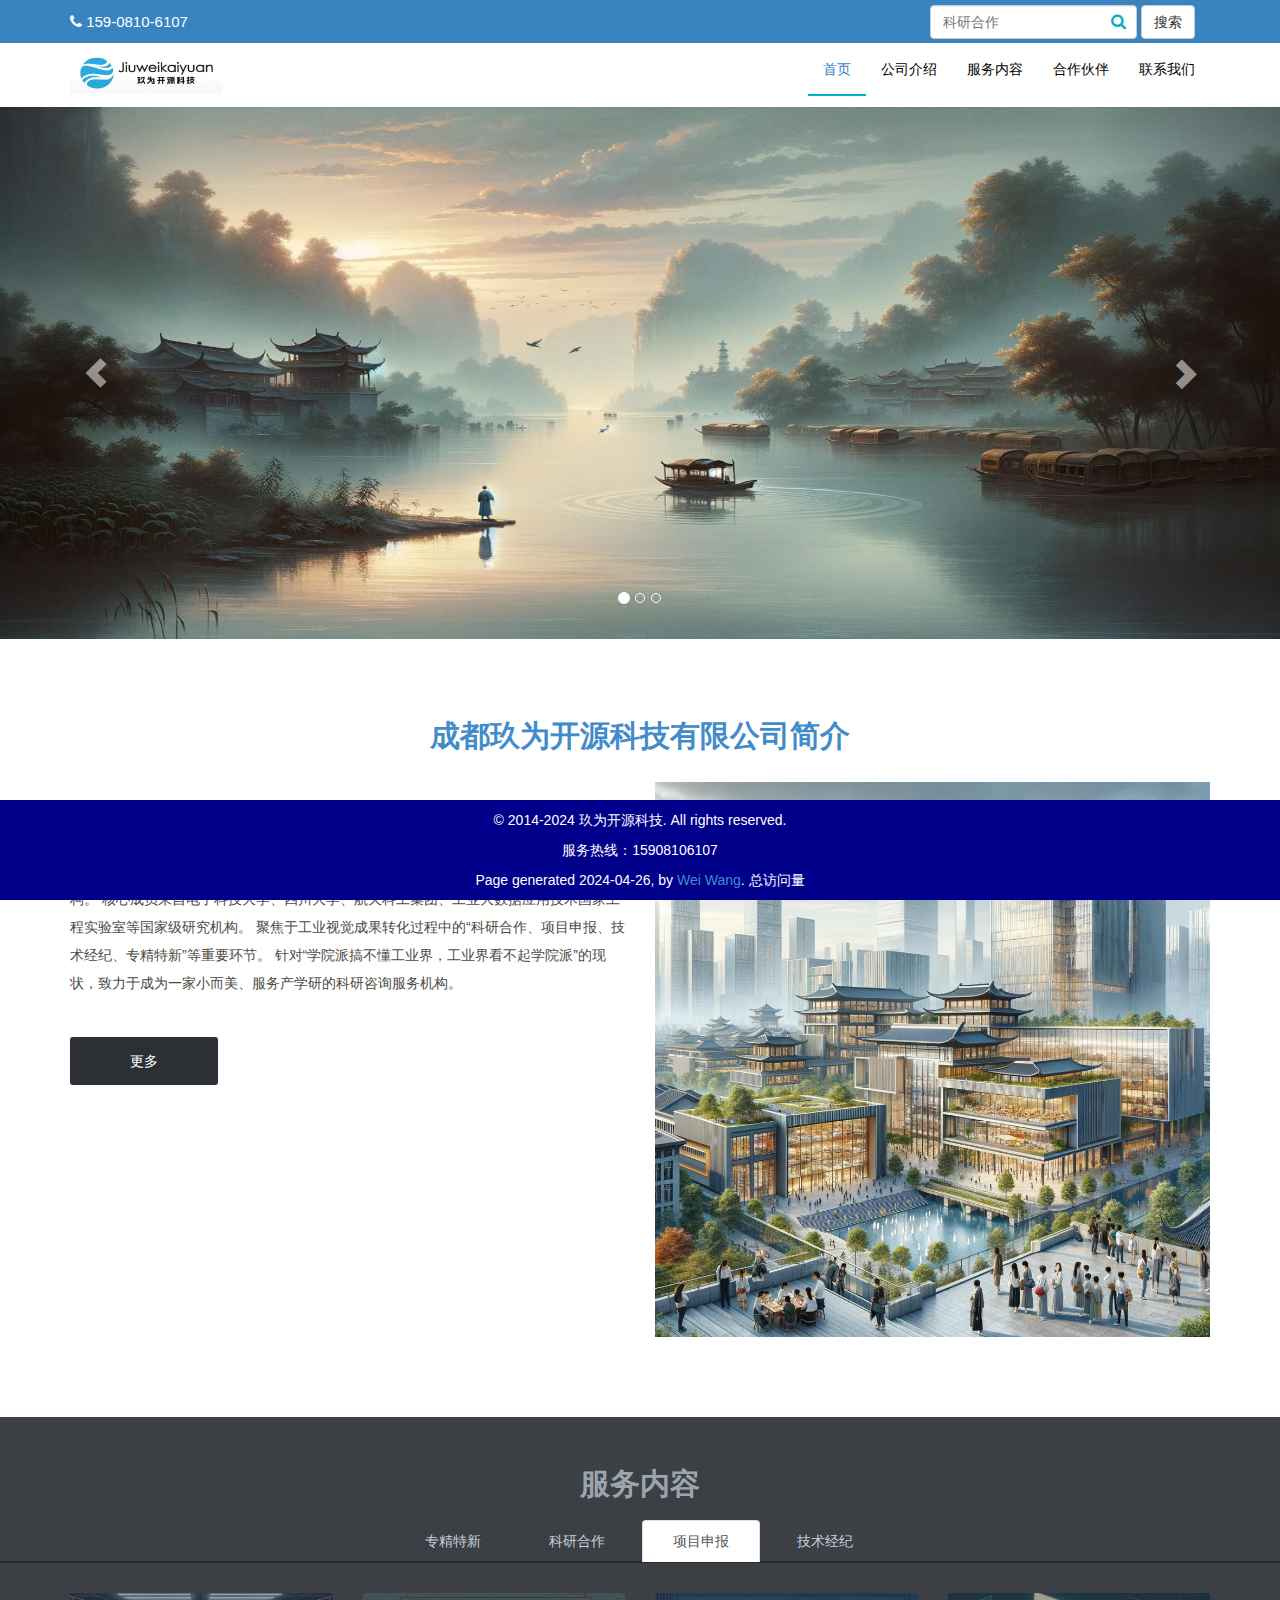
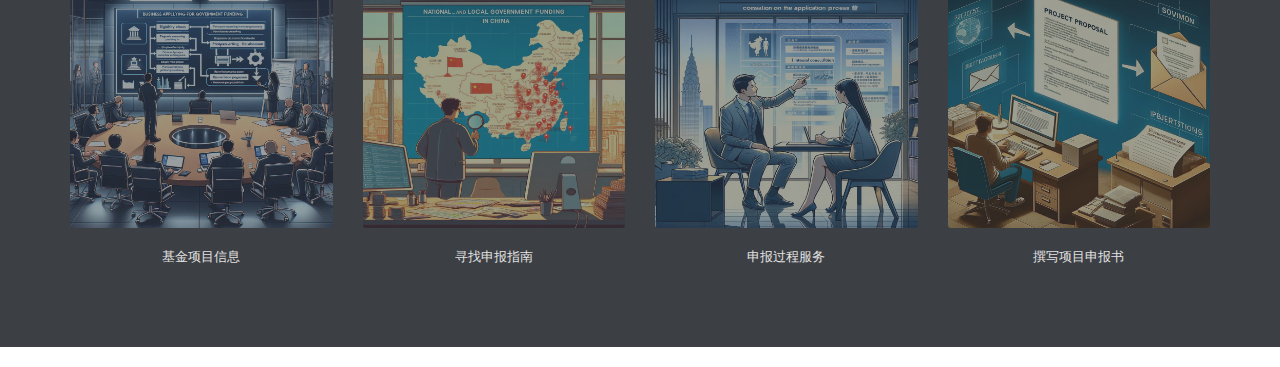
==== index.html @ 3586a41e "增加合作伙伴及图片" ====
<!DOCTYPE html>
<html>
<head>
    <meta charset="utf-8">
	<title>成都玖为开源科技有限公司-主页</title>
	<link rel="shortcut icon" href="img/home/title_image_0325.jpg" type="images/x-5b">
    <!--<title>Document</title> 关键字增加所搜性-->
    <meta name="description" content="">
    <!--移动端<meta name="keywords" content="">-->
    <meta name="keywords" content="公司介绍,发展历程,企业文化,家具定制,定制家具,合肥全屋定制,家具品牌,合肥定制家具,全屋定制家具">
    <!--<meta name="keywords" content="">content="123"给网站关键字增加所搜性-->
    <meta name="viewport" content="width=device-width, initial-scale=1">
    <!--做移动端一定要加他.支持手机端的neta标签<meta name="viewport" content="width=device-width, initial-scale=1">-->
    <meta http-equiv="x-ua-compatible" content="ie=edge">
    <!--为了能更好的显示-->
    <!--这是为了让网站优先兼容最高版本的ie浏览器 -->
    <!-- CSS -->
    <!--bootstrap的css-->
    <link rel="stylesheet" href="plug/bootstrap-3.2.0-dist/css/bootstrap.min.css">
    <!--字体css-->
    <link rel="stylesheet" href="plug/Font-Awesome-4.7.0/css/font-awesome.min.css">
    <!--自己的css-->
    <link rel="stylesheet" href="css/main.css">
</head>
<body>
<!--header头部-->
<header>
    <div class="header-top">
        <div class="container">
            <div class="row">
                <div class="col-md-6 col-xs-12 col-sm-6 ">
                    <p><i class="fa fa-phone"> </i> 159-0810-6107</p>
                </div>
                <div class="col-md-6 col-xs-12 col-sm-6 text-right">
                    <form class="navbar-form text-right" role="search">
                        <div class="form-group">
                            <input type="text" class="form-control" placeholder="科研合作">
                            <i class="fa fa-search"></i>
                        </div>
                        <button type="submit" href="products.html" class="btn btn-default">搜索</button>
                    </form>
                </div>
            </div>
        </div>
    </div>
    <nav class="navbar" role="navigation">
        <div class="container">
            <!-- Brand and toggle get grouped for better mobile display -->
            <div class="navbar-header">
                <button type="button" class="navbar-toggle collapsed" data-toggle="collapse"
                        data-target="#bs-example-navbar-collapse-1">
                    <span class="sr-only">Toggle navigation</span>
                    <span class="icon-bar"></span>
                    <span class="icon-bar"></span>
                    <span class="icon-bar"></span>
                </button>
                <a class="logo" href="index.html">
                    <img class="logo" src="img/home/jiuweikaiyuan240323.png" alt="">  <!--text-image.jpg -->
                    <h1>成都玖为开源科技有限公司</h1>
                </a>
            </div>

            <!-- Collect the nav links, forms, and other content for toggling -->
            <div class="collapse navbar-collapse" id="bs-example-navbar-collapse-1">
                <ul class="nav navbar-nav navbar-right">
                    <li><a class="active" href="#">首页</a></li>
                    <li><a href="profuile.html">公司介绍</a></li>
                    <li><a href="products.html">服务内容</a></li>
                    <li><a href="partner.html">合作伙伴</a></li>
                    <li><a href="about.html">联系我们</a></li>
                </ul>
            </div><!-- /.navbar-collapse -->
        </div><!-- /.container-fluid -->
    </nav>
</header>
<!--banner-->
<!--轮播开始-->
<div id="carousel-example-generic" class="carousel slide banner" data-ride="carousel">
    <!-- Indicators -->
    <ol class="carousel-indicators">
        <li data-target="#carousel-example-generic" data-slide-to="0" class="active"></li>
        <li data-target="#carousel-example-generic" data-slide-to="1"></li>
        <li data-target="#carousel-example-generic" data-slide-to="2"></li>
    </ol>

    <!-- Wrapper for slides -->
    <div class="carousel-inner" role="listbox">
        <div class="item active">
            <img src="img/home/12345.jpg" alt="...">  
            <div class="carousel-caption">
            </div>
        </div>
        <div class="item">
            <img src="img/home/20240323-1.jpg" alt="..."> 
            <div class="carousel-caption">
            </div>
        </div>
        <div class="item">
            <img src="img/home/24190655dkyt.jpg" alt="...">
            <div class="carousel-caption">
            </div>
        </div>
    </div>
    <!---->
    <!-- Controls -->
    <a class="left carousel-control" href="#carousel-example-generic" role="button" data-slide="prev">
        <span class="glyphicon glyphicon-chevron-left"></span>
        <span class="sr-only">Previous</span>
    </a>
    <a class="right carousel-control" href="#carousel-example-generic" role="button" data-slide="next">
        <span class="glyphicon glyphicon-chevron-right"></span>
        <span class="sr-only">Next</span>
    </a>
</div>

<!--轮播结束-->

<div class="profuile">
    <div class="container">
        <div class="row">
        <h2 class="text-center"><a href="profuile.html">成都玖为开源科技有限公司简介</a></h2>
        <div class="col-md-6">
            <h3><a href="profuile.html">品牌释义</a></h3>
            <!--公司介绍-->
            <h6></h6>
            <p class="le"> “玖为开源科技”是一家以商业价值为导向的学院派和工业界融合发展的科技咨询服务机构。
                核心成员来自电子科技大学、四川大学、航天科工集团、工业大数据应用技术国家工程实验室等国家级研究机构。
                聚焦于工业视觉成果转化过程中的“科研合作、项目申报、技术经纪、专精特新”等重要环节。
                针对“学院派搞不懂工业界，工业界看不起学院派”的现状，致力于成为一家小而美、服务产学研的科研咨询服务机构。
            </p>
            
            <p class="cen"><a href="profuile.html">更多</a></p>
        </div>
        <div class="col-md-6">
            <img src="img/home/changfang.jpg" alt="">
        </div>
    </div>
    </div>
</div>
<!--公司产品分类介绍 clo-md-3 .products w100% bg#2c2f34-->
<div class="products">
    <h2 class="text-center"><a href="products.html">服务内容</a></h2>
    <ul class="nav nav-tabs">
        <li><a href="#focus" data-toggle="tab">专精特新</a></li>
        <li><a href="#keyan" data-toggle="tab">科研合作</a></li>
        <li class="active"><a href="#xiangmu" data-toggle="tab">项目申报</a></li>
	    <li><a href="#jingji" data-toggle="tab">技术经纪</a></li>     
    </ul>
    <div class="container">
        <div id="myTabContent" class="tab-content">

            <div id="focus" class="tab-pane fade">
                <div class="row">
                    <div href="" class="col-md-3 col-sm-6">
                        <a href=""><img src="img/home/一维时序分析2.jpg" alt=""></a>
                        <a href="">
                            <p>一维能源时序【过往研究基础】</p>
                        </a>
                    </div>
                    <div href="" class="col-md-3 col-sm-6">
                        <a href=""><img src="img/home/二维视觉检测.jpg" alt=""></a>
                        <a href="">
                            <p>二维视觉检测【※垂域视觉模型】</p>
                        </a>
                    </div>
                    <div href="" class="col-md-3 col-sm-6">
                        <a href=""><img src="img/home/三维视觉检测.jpg" alt=""></a>
                        <a href="">
                            <p>三维视觉检测【※点云深度模型】</p>
                        </a>
                    </div>
                    <div href="" class="col-md-3 col-sm-6">
                        <a href=""><img src="img/home/工业垂域场景.jpg" alt=""></a>
                        <a href="">
                            <p>工业垂域场景【Robot、Vehicle】</p>
                        </a>
                    </div>
                </div>
            </div>
            <div id="keyan" class="tab-pane fade">
                <div class="row index-main">
                    <div href="" class="col-md-3 col-sm-6">
                        <a href="xiangqing/huasa.html"><img src="img/home/文献综述.jpg" alt=""></a>
                        <a href="xiangqing/huasa.html">
                            <p> 文献综述</p>
                        </a>
                    </div>
                    <div href="" class="col-md-3 col-sm-6">
                        <a href="xiangqing/yvgang.html"><img src="img/home/实验设计.jpg" alt=""></a>
                        <a href="xiangqing/yvgang.html">
                            <p>实验设计</p>
                        </a>
                    </div>
                    <div href="" class="col-md-3 col-sm-6">
                        <a href="xiangqing/yvgang.html"><img src="img/home/数据分析.jpg" alt=""></a>
                        <a href="xiangqing/yvgang.html">
                            <p>数据分析</p>
                        </a>
                    </div>
                    <div href="" class="col-md-3 col-sm-6">
                        <a href="xiangqing/yvgang.html"><img src="img/home/论文撰写.jpg" alt=""></a>
                        <a href="xiangqing/yvgang.html">
                            <p>论文撰写</p>
                        </a>
                    </div>
                </div>
            </div>
            <div id="xiangmu" class="tab-pane fade in active">
                <div class="row">
                    <div href="" class="col-md-3 col-sm-6">
                        <a href=""><img src="img/home/企业申报政府基金.jpg" alt=""></a>
                        <a href="">
                            <p>基金项目信息</p>
                        </a>
                    </div>
                    <div href="" class="col-md-3 col-sm-6">
                        <a href=""><img src="img/home/各级基金项目.jpg" alt=""></a>
                        <a href="">
                            <p>寻找申报指南</p>
                        </a>
                    </div>
                    <div href="" class="col-md-3 col-sm-6">
                        <a href=""><img src="img/home/申请过程咨询.jpg" alt=""></a>
                        <a href="">
                            <p>申报过程服务</p>
                        </a>
                    </div>
                    <div href="" class="col-md-3 col-sm-6">
                        <a href=""><img src="img/home/撰写项目提案.jpg" alt=""></a>
                        <a href="">
                            <p>撰写项目申报书</p>
                        </a>
                    </div>                                
                </div>
            </div>
                       
            <div id="jingji" class="tab-pane fade">
                <div class="row">
                    <div href="" class="col-md-3 col-sm-6">
                        <a href=""><img src="img/home/技术经纪信息发布.jpg" alt=""></a>
                        <a href="">
                            <p>供需信息收集</p>
                        </a>
                    </div>

                    <div href="" class="col-md-3 col-sm-6">
                        <a href=""><img src="img/home/技术经纪咨询服务.jpg" alt=""></a>
                        <a href="">
                            <p>技术经纪咨询</p>
                        </a>
                    </div>
                   
                    <div href="" class="col-md-3 col-sm-6">
                        <a href=""><img src="img/home/技术经纪商务谈判.jpg" alt=""></a>
                        <a href="">
                            <p>商务交易谈判</p>
                        </a>
                    </div>
                    <div href="" class="col-md-3 col-sm-6">
                        <a href=""><img src="img/home/技术经纪论证预测.jpg" alt=""></a>
                        <a href="">
                            <p>商业模式推演</p>
                        </a>
                    </div>
                </div>
            </div>

            
        </div>
        <br />
    </div>
</div>
<br />

<footer>
    <p>&copy; 2014-2024 玖为开源科技. All rights reserved.</p>
        <p>服务热线：15908106107 </p>
    Page generated 2024-04-26, by <a href="https://cdwangwei.site/">Wei Wang</a>.
    <script async=async src="//finicounter.eu.org/finicounter.js"></script>
	总访问量<span id="finicount_views"></span>
</footer>

<!-- jQuery文件。务必在bootstrap.min.js 之前引入 -->
<script src="js/jquery-1.11.1.js"></script>
<script src="js/jquery-1.8.3.min.js"></script>
<!-- 最新的 Bootstrap 核心 JavaScript 文件 -->
<script src="plug/bootstrap-3.2.0-dist/js/bootstrap.min.js"></script>
<!--自己写的js-->
<script src="js/main.min.js"></script>

</body>
</html>
---- css/main.css ----
@charset "UTF-8";
/*! 盛邦升华 - start-industry */
/* 网站头部 */
/* 焦点图 */
/* 产品介绍 */
/* 团队介绍 */
/* 网站底部 */
h2, h3, h4 {
    text-align: center;
}

h1 {
    text-indent: -999px;
    float: left;
    margin: 0;
    font-size: 12px;
}

/*reset css*/
.izl-rmenu {
    margin-right: 0;
    width: 82px;
    position: fixed;
    right: 2px;
    top: 65%;
    -webkit-box-shadow: #DDD 0px 1px 5px;
    -moz-box-shadow: #DDD 0px 1px 5px;
    box-shadow: #DDD 0px 1px 5px;
    z-index: 999;
}

.izl-rmenu .consult {
    background-image: url(../images/consult_icon.gif);
    background-repeat: no-repeat;
    background-position: center -77px;
    display: block;
    height: 76px;
    width: 82px;
}

.izl-rmenu .consult .phone {
    background-color: #f7f7ff;
    position: absolute;
    width: 160px;
    left: -160px;
    top: 0px;
    line-height: 73px;
    color: #000;
    font-size: 18px;
    text-align: center;
    display: none;
    box-shadow: #DDD -1px 1px 4px;
}

.izl-rmenu a.consult:hover .phone {
    display: inline !important;
}

.izl-rmenu .cart {
    background-image: url(../images/consult_icon.gif);
    background-repeat: no-repeat;
    background-position: center bottom;
    display: block;
    height: 16px;
    width: 16px;
    font-size: 12px;
    line-height: 16px;
    color: #45BDFF;
    text-align: center;
    padding-top: 15px;
    padding-right: 34px;
    padding-bottom: 47px;
    padding-left: 48px;
}

.izl-rmenu a.cart:hover .pic {
    display: block;
}

.izl-rmenu .btn_top {
    background-image: url(../images/float_top.gif);
    background-repeat: no-repeat;
    background-position: center top;
    display: block;
    height: 39px;
    width: 82px;
    -webkit-transition: all 0s ease-in-out;
    -moz-transition: all 0s ease-in-out;
    -o-transition: all 0s ease-in-out;
    transition: all 0s ease-in-out;
}

.izl-rmenu .btn_top:hover {
    background-image: url(../images/float_top.gif);
    background-repeat: no-repeat;
    background-position: center bottom;
}

.izl-rmenu .cart .pic {
    display: none;
    position: absolute;
    left: -124px;
    top: 65px;
    width: 160px;
    height: 160px;
    background: url(../images/weixin.jpg);
    background-repeat: no-repeat;
}

#udesk-feedback-tab {
    position: fixed;
    right: 2px;
    top: 65%;
    margin-top: -76px;
    -webkit-box-shadow: #DDD 0px -1px 5px;
    -moz-box-shadow: #DDD 0px -1px 5px;
    box-shadow: #DDD 0px -1px 5px;
    cursor: pointer;
    background-image: url(../images/consult_icon.gif);
    background-repeat: no-repeat;
    background-position: center top;
    display: block;
    height: 76px;
    width: 82px;
    background-color: #FFF !important;
    z-index: 999;
}

.udesk-feedback-tab-left, .izl-rmenu {
    opacity: 0.9;
}

.tanniu {
    padding: 10px 60px;
    border-radius: 3px;
    color: #fff;
    font-size: 14px;
    display: inline-block;
    background: #2c2f34;
    margin-top: 40px;
}

a:hover {
    text-decoration: none;
}

.floatDivBoxs ul, ol {
    list-style: none;
}

.floatDivBoxs img {
    border: none;
    outline: none;
}

.rightArrow a {
    color: #666;
    text-decoration: none;
    outline: none;
}

.rightArrow a:hover {
    color: #e8431f;
}
.banner_img>img{
    height: 500px!important;
}
header {
    margin-bottom: 10px;
}

header .header-top {
    background: #3884c0;
}

header .header-top p {
    color: #fff;
    margin-bottom: 0;
    font-size: 15px;
    line-height: 43px;
}

header .header-top form .form-group {
    position: relative;
}

header .header-top form .form-group i {
    position: absolute;
    top: 8px;
    right: 11px;
    color: #05aec7;
    font-size: 16px;
}
/*导航*/
.navbar-form {
     margin-top: 5px;
     margin-bottom: 0;
     border:none;
}
header .navbar {
    margin-bottom: 0;
}


header nav .nav li a {
    color: #000;
}

header nav .nav li a:hover {
    background: #fff;
    color: #3884c0;
    border-bottom: solid #05aec7 2px;
}

header nav .nav .active {
    border-bottom: solid #05aec7 2px;
    color: #3884c0;
}

header nav .logo {
    width: 153px;
    height: 50px;
}

.banner div img {
    margin: auto;
    width: 100%;

    display: block;
}

.carousel-inner>.item>img, .carousel-inner>.item>a>img {
    line-height: 1;
    height: 532px;
}

.profuile {
    padding-bottom: 80px;
    padding-top: 60px;
}

.profuile embed {
    width: 100%;
    border: solid #eee 1px;
}

.profuile h2 {
    padding-bottom: 20px;
    font-weight: bold;
    color: #71716f;
}

.profuile img {
    width: 100%;
}

.profuile h6 {
    border-bottom: solid 3px #3884c0;
    width: 50px;
    margin-top: 13px;
    margin-bottom: 13px;
}

.pr_rongyv {
    padding: 20px 0 40px 0;
    background: #f2f2f2;
}

.pr_rongyv h2{
    margin-top: 10px;
    font-size: 20px;
    font-weight: 600;
}
.pr_rongyv h3{
    font-size: 18px;
    color: #626262;
}
.pr_rongyv p{
    color: #626262;
    width: 87%;
    margin-left: 24px;
}
.profuile p {
    font-size: 14px;
    margin-bottom: 0;
    line-height: 2em;
    color: #4c4944;
}

.profuile p a {
    padding: 10px 60px;
    border-radius: 3px;
    color: #fff;
    font-size: 14px;
    display: inline-block;
    background: #2c2f34;
    margin-top: 40px;
}

.profuile p a:hover {
    text-decoration: none;
    background: #000;
}

.products {
    background: #3c3f44;
    padding-top: 30px;
    padding-bottom: 40px;
    text-align: center;
}

.products #myTabContent {
    text-align: center;
}

.products #myTabContent p {
    margin-top: 10px;
    font-size: 13px;
}

.products #myTabContent img {
    height: 235px;
}

.products h2 {
    color: #fff;
    font-weight: bold;
    margin-bottom: 20px;
}

.products h2 a {
    color: #9ba5af;
}

.products ul {
    text-align: center;
    border-bottom: solid 2px #26292e;
    margin-bottom: 30px;
}

.products ul li {
    float: none;
    display: inline-block;
}

.products ul li a {
    padding: 10px 30px;
    color: #c5d0df;
}

.products .nav > li > a:hover {
    color: #000;
}

.products #myTabContent div a {
    color: #e2e2e2;
    display: block;
    margin-bottom: 20px;
}

.products #myTabContent div a:hover {
    text-decoration: none;
    color: #fff;
}

.products #myTabContent div a img {
    width: 100%;
    border-radius: 3px;
    opacity: 0.5;
}

.products #myTabContent div a p {
    margin-bottom: 0;
    margin-top: 4px;
}

.products #myTabContent div a .products-pmbb {
    border-bottom: solid #909090 1px;
    padding-bottom: 10px;
}

.products div p a {
    border: solid #909090 1px;
    border-radius: 5px;
    width: 100%;
    padding-top: 10px;
    padding-bottom: 10px;
    display: inline-block;
    color: #eee;
    text-align: center;
    text-decoration: none;
    margin-top: 15px;
    font-size: 14px;
}

.products div p a:hover {
    border: solid #fff 1px;
    color: #fff;
}

.about {
    padding-top: 30px;
    padding-bottom: 40px;
}
.about ul li{
    list-style: none;
    text-align: left;
    /*padding-left: 40px;*/
}
.about_form .hrs{
    width: 5%;
    height: 3px;
    margin: 20px auto;
    background: #3884c0;
}
.about li p{
    font-size: 15px;
}
.about .about_title{
    background: #3884c0;
    color: #fff;
}
.about .about_p{
    padding-top: 11px;
    padding-bottom: 11px;
}
.about .aboutry
.about-aj {
    position: relative;
}

.about .aboutry
.about-aj img {
    width: 100%;
    height: 130px;
    border: solid 1px #000;
    margin-bottom: 10px;
    border-radius: 3px;
}

.about .aboutry
.about-aj .about-ji {
    position: absolute;
    display: inline-block;
    background: #000;
    opacity: 0;
    z-index: 999;
    width: 165px;
    height: 130px;
    top: 0;
    color: #fff;
    line-height: 91px;
    text-align: center;
}

.about .aboutry
.about-aj .about-ji:hover {
    opacity: 0.5;
    font-weight: bold;
}

.about .aboutwh img {
    width: 100%;
    height: 220px;
    -webkit-transition: All 0.4s;
}

.about .aboutwh img:hover {
    -webkit-transform: translate(0, -10px);
}

.about p {
    font-size: 14px;
}

.about ul li {
    font-size: 14px;
    line-height: 1.5em;
    padding-top: 5px;
    padding-bottom: 15px;
}

.about h2 a {
    color: #000;
    font-weight: bold;
}

.about h2 a:hover {
    color: #3984c0;
}

.about h3 a {
    color: #000;
    padding-top: 10px;
}

.about h3 a:hover {
    color: #3984c0;
}
.about_form{
    padding-top: 25px;
    background: url("http://1.rc.xiniu.com/rc/Contents/29122/images/LYbg.png?d=20170508094738839") no-repeat;
    background-size:100% 100%;
    height:550px;
}
.about_form h2{
    margin: 0;
    height: 20px;
    line-height: 20px;
}
.about_form form{
    padding-top: 20px;
    width: 80%;
    height: 500px;
    margin: auto;
    background: #FFF;
}
.about_form ul{
    padding-left: 5%;
    padding-right: 5%;
}
.about_form ul li{
    list-style: none;
}
.about_form span{
    display: block;
    height: 40px;
    line-height: 40px;
    font-weight: bold;
    font-size: 15px;
}
.about_form textarea{
    width: 100%;
    height: 100px;
    background: #eaeeef;
    border: none;
    margin-bottom: 10px;
}
.about_form input{
    width: 100%;
    height: 40px;
    padding-left: 10px;
    line-height: 40px;
    background: #eaeeef;
    border: none;
    box-sizing: border-box;
}
.about_form .about_form_submit{
    display: block;
    width: 120px;
    height: 40px;
    line-height: 40%;
    background: #3984c0;
    color: #fff;
    margin: auto;
}

.join {
    background: #2c2f34;
    padding-top: 30px;
    padding-bottom: 40px;
}

.join h5 a {
    padding-left: 10px;
    margin-left: 15px;
    font-size: 16px;
    font-weight: bold;
    color: #b7b5b5;
    border-left: solid #428bca 3px;
}

.join span a {
    color: #d6d6d6;
    font-size: 15px;
    display: block;
    margin-bottom: 10px;
}

.join img {
    width: 100%;
    height: 170px;
    border-radius: 3px;
    opacity: 0.5;
}

.join time {
    color: #a2a2a2;
    height: 100px;
    display: block;
    padding-top: 9px;
}

.join .joina {
    background: #494d55;
    margin-left: 5px;
    margin-top: 10px;
    display: inline-block;
    color: #fff;
    border-radius: 3px;
    padding-top: 10px;
    padding-bottom: 10px;
    width: 90px;
    text-align: center;
}

.join .joina:hover {
    background: #466394;
    color: #fff;
}

.news {
    padding-top: 30px;
    padding-bottom: 40px;
}

.news div img {
    width: 100%;
    height: 258px;
    border-radius: 3px;
    -webkit-transition: All 0.4s;
}

.news div img:hover {
    -webkit-transform: translate(0, -10px);
}

.news p {
    color: #333;
}

.news .newsa {
    background: #3984c0;
    color: #fff;
}

.news .newsa:hover {
    background: #466394;
}

.news h2 {
    margin-bottom: 20px;
}

.news h2 a {
    color: #000;
    margin-bottom: 20px;
}

.news h4 a {
    color: #000;
    padding-top: 10px;
}

footer {
    background-color: #00008B;
    color: white;
    text-align: center;
    padding: 10px;
    position: fixed;
    bottom: 0;
    width: 100%;
}

footer .footer-top {
    color: #fff;
    margin-bottom: 20px;
}

footer .footer-top a {
    color: #cacbc7;
    margin-left: 10px;
    margin-right: 10px;
}

footer .footer-top a:hover {
    color: #fff;
}

footer .footer-button {
    color: #666;
    text-align: center;
}

@media (max-width: 1200px) {
    .carousel-inner>.item>img, .carousel-inner>.item>a>img {
        line-height: 1;
        height: 432px;
    }
    .about_form form {
        height: 455px;
    }
    .banner_img>img{
        height: 400px!important;
    }
    .profuile p {
        font-size: 13px;
        margin-bottom: 0;
        line-height: 2em;
        color: #4c4944;
    }
    .profuile p a {
        margin-top: 20px;
    }
    .profuile img {
        width: 100%;
        margin-top: 66px;
    }
    .pr_rongyv{
        padding: 20px 0 40px  0;
        background: #f2f2f2;
    }
    .pr_rongyv h2{
        margin-top: 10px;
        font-size: 20px;
        font-weight: 600;
    }
    .pr_rongyv h3{
        font-size: 18px;
        color: #626262;
    }
    .pr_rongyv p{
        color: #626262;
        width: 100%;
        margin-left: 0;
    }

    .products #myTabContent div img {
        width: 221px;
        height: 177px;
    }

    .about .aboutry img {
        height: 100px;
    }

    .about .aboutwh img {
        height: 230px;
    }
    .about_form{
        height:500px;
    }
}


.gjianjie img {
    width: 100%;
}
.gjianjie .img1{
    height: 348px;
}

.gjianjie p {
    font-size: 16px;
    line-height: 25px;
    color: #333;
}

.gjianjie .gjianjie-jiesao {
    padding-top: 20px;
    padding-bottom: 30px;
}

.gjianjie h2 {
    margin-top: 10px;
    font-size: 20px;
    font-weight: 600;
}

.gjianjie a {
    display: block;
}

.gjianjie a embed {
    width: 100%;
    border: solid #eee 1px;
}

 #dituContent {
    width: 555px;
    height: 300px;
    border: #ccc solid 1px;
}

.fbwh img {
    width: 100%;
    height: inherit;
}

.falc img {
    width: 100%;
}

.falc ul {
    list-style: none;
}

.falc ul li {
    line-height: 2em;
    font-size: 15px;
}

.newsye {
    margin-top: 50px;
}

.newsye .col-md-4 {
    margin-bottom: 10px;
}

.newsye .col-md-4 > a {
    display: block;
    -webkit-transition: all 0.5s;
}

.newsye .col-md-4 > a:hover {
    -webkit-transform: scale(1.1);
}

.newsye .col-md-4 > a img {
    -webkit-transition: all 0.5s;
    margin-bottom: 10px;
}

.newsye ul {
    list-style: none;
    border: #ccc 1px solid;
    background: #fff;
}

.newsye ul li a {
    display: block;
    padding: 10px 21px;
    color: #808080;
    font-size: 16px;
    border-bottom: #eee solid 1px;
}

.newsye ul li a:hover {
    color: #3884c0;
}

.newsye a img {
    width: 100%;
    height: 180px;
    border-radius: 3px;
}

.newsye p a {
    display: inline-block;
    padding: 10px 15px;
    font-size: 14px;
    background: #3884c0;
    color: #fff;
    border-radius: 3px;
}

.newsye p a:hover {
    background: #1e5077;
}

.newsye .news a {
    color: #000;
    font-size: 16px;
    font-weight: bold;
    display: inline-block;
}

.newsye .news a img {
    width: 100%;
    height: 220px;
}

.newsye .news p {
    font-size: 12px;
    font-family: arial;
}

@media (max-width: 1200px) {
    .newsye {
        text-align: center;
    }

    .newsye .pagination li a {
        /*padding: 6px 11px;*/
    }
    .gjianjie p {
        font-size: 14px;
        line-height: 21px;
        color: #333;
}
}

@media (max-width: 720px) {
    .newsye {
        text-align: center;
    }

    .newsye .pagination li a {
        padding: 0 4px;
        font-size: 13px;
    }
}

.products-yemian .products-leul {
    border: solid 1px #d4d4d4;
    padding-top: 5px;
    border-radius: 3px;
}

.products-yemian .products-leul h3 {
    text-align: left;
    padding-top: 7px;
    padding-bottom: 7px;
    padding-left: 15px;
}

.products-yemian .products-leul ul {
    padding-left: 15px;
    padding-right: 15px;
}

.products-yemian .products-leul ul li {
    line-height: 2em;
}

.products-yemian .products-leul ul li a {
    color: #999;
    font-size: 15px;
}

.products-yemian .products-leul ul li a:hover {
    color: #3884c0;
}

.products-yemian .products-leul .products-leli {
    line-height: 1.5em;
    border-top: solid 1px #e5e5e5;
    padding-top: 10px;
}

.products-yemian .products-leul .products-leli .Js-prod-a1 {
    color: #000;
    font-size: 17px;
    padding-top: 5px;
    padding-bottom: 5px;
}

.products-yemian .products-leul .products-leli .Js-prod-a1:hover {
    color: #3884c0;
}

.products-yemian a {
    text-decoration: none;
    cursor: pointer;
    display: block;
}

.products-yemian ul {
    list-style: none;
}

.products-yemian img {
    width: 100%;
    height:195px;
}

.products-yemian strong {
    margin-top: 9px;
}

.products-yemian .products-aniu {
    display: inline-block;
    padding: 10px 15px;
    font-size: 14px;
    background: #3884c0;
    color: #fff;
    border-radius: 3px;
}

.products-yemian .products-aniu:hover {
    background: #1e5077;
    color: #fff;
    border-radius: 3px;
}

.products-yemian .products-border{
    display: block;
    border-radius: 2px;
    margin-bottom: 5px;
    overflow: hidden;
}
.products-yemian .products-border img{
    transition: all 0.6s;
}

.products-yemian .products-border:hover img{
    transform: scale(1.1);
}

@media (max-width: 1200px) {
    .products {
        text-align: center;
    }
    .profuile {
        padding-bottom: 66px;
        padding-top: 30px;
    }
}

@media (max-width: 720px) {

    .navbar-form {
        margin-top: 0;
        margin-bottom: 0;
        border:none;
    }
    .products-yemian {
        text-align: center;
    }

    .newsye .pagination li a {
        padding: 7px 14px;
        font-size: 13px;
    }

    .newsye .dinone {
        display: none;
    }

    .newsye span {
        text-align: center;
        display: block;
    }

    .about .aboutry
    .about-aj .about-ji {
        display: none;
    }
    .join_sul{
        display: none;
    }
}

.joinyemian h5 {
    font-size: 16px;
    font-weight: bold;
}

.joinyemian p {
    font-size: 15px;
    line-height: 2em;
    color: #898989;
}

.joinyemian img {
    width: 100%;
    cursor: pointer;
}

.joinyemian .join-banner img {
    width: 100%;
    height: inherit;
}

.joinyemian .join-banner ul {
    text-align: center;
    margin-top: -45px;
}

.joinyemian .join-banner ul li {
    display: inline-block;
    margin-left: 15px;
    cursor: pointer;
}

.joinyemian .join-banner ul li a {
    color: #9d8581;
    display: block;
    background: #eee;
    padding: 30px 37px;
    border-radius: 50%;
}

.joinyemian .join-banner ul li a:hover {
    background: #dbdfe6;
}

.joinyemian h3 {
    color: #000;
    position: relative;
    margin-bottom: 30px;
    text-align: center;
}

.joinyemian h3 i {
    font-weight: bold;
    font-size: 40px;
}

.joinyemian h3::before,
.joinyemian h3::after {
    content: "";
    display: block;
    width: 41%;
    height: 1px;
    position: absolute;
    top: 32px;
    background: #000;
}

.joinyemian h3::after {
    right: 0;
}

.joinyemian form {
    background: #f9f9f9;
    border-radius: 3px;
    /*padding: 50px;*/
    border: solid 1px #dadada;
    margin-bottom: 20px;
}

.joinyemian form .join-jine-inp10 {
    margin-left: 0;
}

.joinyemian form .input-txt1 {
    width: 336px;
    height: 35px;
    border-radius: 5px;
    margin-bottom: 10px;
}

.joinyemian form label {
    width: 100px;
    float: left;
    color: #000;
    font-weight: bold;
    margin-right: 40px;
    text-align: right;
}

.joinyemian form span {
    font-size: 15px;
    /*margin-left: 30px;*/
}

.joinyemian form .join-jine input {
    width: 15px;
    height: 15px;
    margin-left: 50px;
}

.joinyemian form .join-inp-txt {
    width: 70%;
    height: 140px;
}

.joinyemian form p a {
    display: inline-block;
    border-radius: 5px;
    background: #ff8a47;
    padding: 10px 28px;
    font-size: 15px;
    font-weight: bold;
    color: #fff;
    margin-top: 20px;
}

.joinyemian form p a:hover {
    background: #d64e00;
}

@media (max-width: 1200px) {
    .joinyemian p {
        line-height: 1.3em;
        font-size: 14px;
    }

    .joinyemian form span {
        font-size: 12px;
    }

    .joinyemian h3::before,
    .joinyemian h3::after {
        content: "";
        display: block;
        width: 37%;
        height: 1px;
        position: absolute;
        top: 32px;
        background: #000;
    }
}


@media (max-width: 1025px) {
    .products ul {
        margin-bottom: 40px;
    }

    .products ul li a {
        padding: 7px 21px;
    }

    .products div img {
        height: 160px;
    }

    .news div img {
        height: 200px;
    }

    .join img {
        height: 150px;
    }

    .dinone {
        display: none;
    }

    .tanniu {
        margin-top: 20px;
    }

    .products #myTabContent div a p {
        text-align: left;
    }

    .newsye .col-md-4 {
        text-align: left;
    }

    .joinyemian p {
        line-height: 1.5em;
    }

    .about
    .aboutry
    .about-aj {
        position: relative;
    }

    .about
    .aboutry
    .about-aj img {
        width: 100%;
        height: 130px;
        border: solid 1px #000;
        margin-bottom: 10px;
        border-radius: 3px;
    }

    .about
    .aboutry
    .about-aj .about-ji {
        position: absolute;
        display: inline-block;
        background: #000;
        opacity: 0;
        z-index: 999;
        width: 131px;
        height: 91px;
        top: 0;
        color: #fff;
        line-height: 91px;
        text-align: center;
    }

    .about
    .aboutry
    .about-aj .about-ji:hover {
        opacity: 0.5;
        font-weight: bold;
    }

    .products {
        text-align: left;
    }

    .about .aboutry
    .about-aj img {
        height: 91px;
    }

     #dituContent {
        width: 467px;
        height: 266px;
        border: #ccc solid 1px;
        margin-top: 20px;
    }
}
@media (max-width: 970px) {
    .carousel-inner>.item>img, .carousel-inner>.item>a>img {
        line-height: 1;
        height: 370px;
    }
    .news div img {
        height: 300px;
    }
    header .nav a {
        padding: 12px 10px;
        font-size: 12px;
    }

    .profuile p {
        text-align: center;
    }

    .profuile h6 {
        display: none;
    }

    .products #myTabContent img {
        width: 100%;
        height: inherit;
    }

    .about {
        text-align: center;
    }

    .about .aboutry img {
        width: 100%;
        height: 260px;
    }

    .about .aboutwh img {
        width: 100%;
        height: inherit;
    }
}


@media (max-width: 1024px) {
    .newsye ul{
        padding: 0;
    }
    .carousel-inner>.item>img, .carousel-inner>.item>a>img {
        height: 375px;
    }
    .about ul li {
        padding-bottom: 5px;
    }
    .banner_img>img{
        height: 350px!important;
    }
    .gjianjie img {
        height: 338px;
    }
    .about_form{
        /*height: 390px;*/
    }
}


@media (max-width: 720px) {
    .banner_img>img {
        height: 190px!important;
    }
    .joinyemian form .nameSpan {
        display: block;
        padding-left: 10px;
        text-align: left;
    }

    .joinyemian form .input-txt1 {
        width: 200px;
    }

    .joinyemian .join-banner ul {
        margin: 0 auto;
        text-align: inherit;
    }

    .joinyemian .join-banner ul li {
        font-size: 12px;
        padding: 2px 5px;
    }

    .joinyemian h3::before,
    .joinyemian h3::after {
        content: "";
        display: block;
        width: 30%;
        height: 1px;
        position: absolute;
        top: 32px;
        background: #000;
    }

    .joinyemian form label {
        width: 100%;
        float: none;
        color: #000;
        font-weight: bold;
        margin-right: 40px;
        text-align: center;
    }
    .about_form {
        height: 564px;
    }
    .about_form form {
        height: 528px;
    }
    #dituContent {
        width: 100%;
        height: 100%;
    }
    .about .row .aboutry .about-aj img {
        height: 233px;
    }
    .about ul{
        padding-left: 0;
    }
    .about ul li{
        padding-left: 0;
    }

    .products #myTabContent div p {
        text-align: center;
        font-size: 16px;
    }

    .products #myTabContent div img {
        height: 233px;
        margin-top: 20px;
    }

    .join div img {
        height: 208px;
    }

    .join div time {
        height: 60px;
    }

    #dituContent {
        width: 100%;
        height: 283px;
        border: #ccc solid 1px;
    }
}
@media (max-width: 750px) {
    .carousel-inner>.item>img, .carousel-inner>.item>a>img {
        line-height: 1;
        height: 188px;
    }
    .about .aboutwh img {
        height: 220px;
    }
    .aboutwh p{
        text-align: left;
    }
    .profuile .le{
        text-align: left;
    }
    .profuile .cen{
        text-align: center;
    }
    .join p{
        text-align: center;
    }
    .news .cen{
        text-align: center;
        margin-bottom: 20px;
    }
    h2{
        font-size: 22px;}
    h3{
        font-size: 20px;
    }
    .products #myTabContent div a p {
        text-align: center;
    }
    .produ
    p {
        text-align: center!important;
    }

    header ul li a {
        text-align: center;
    }

    header p {
        display: none;
    }

    header .navbar-toggle {
        border: solid #000 1px;
    }

    header .navbar-toggle span {
        border-bottom: 1px #000 solid;
    }

    header .header-top .btn-default {
        width: 100%;
        background: #1e69a5;
        color: #fff;
        cursor: pointer;
        border-color:#1e69a5!important;
    }

    .products img {
        display: block;
        margin: 0 auto;
    }

    .products p {
        width: 70%;
        margin: auto;
    }

    .profuile h6 {
        display: none;
    }

    .about .aboutry img {
        width: 100%;
        height: 111px;
    }
}
@media (max-width: 991px) {
    .joinyemian form .nameSpan {
        display: block;
        padding-left: 120px;
    }
}
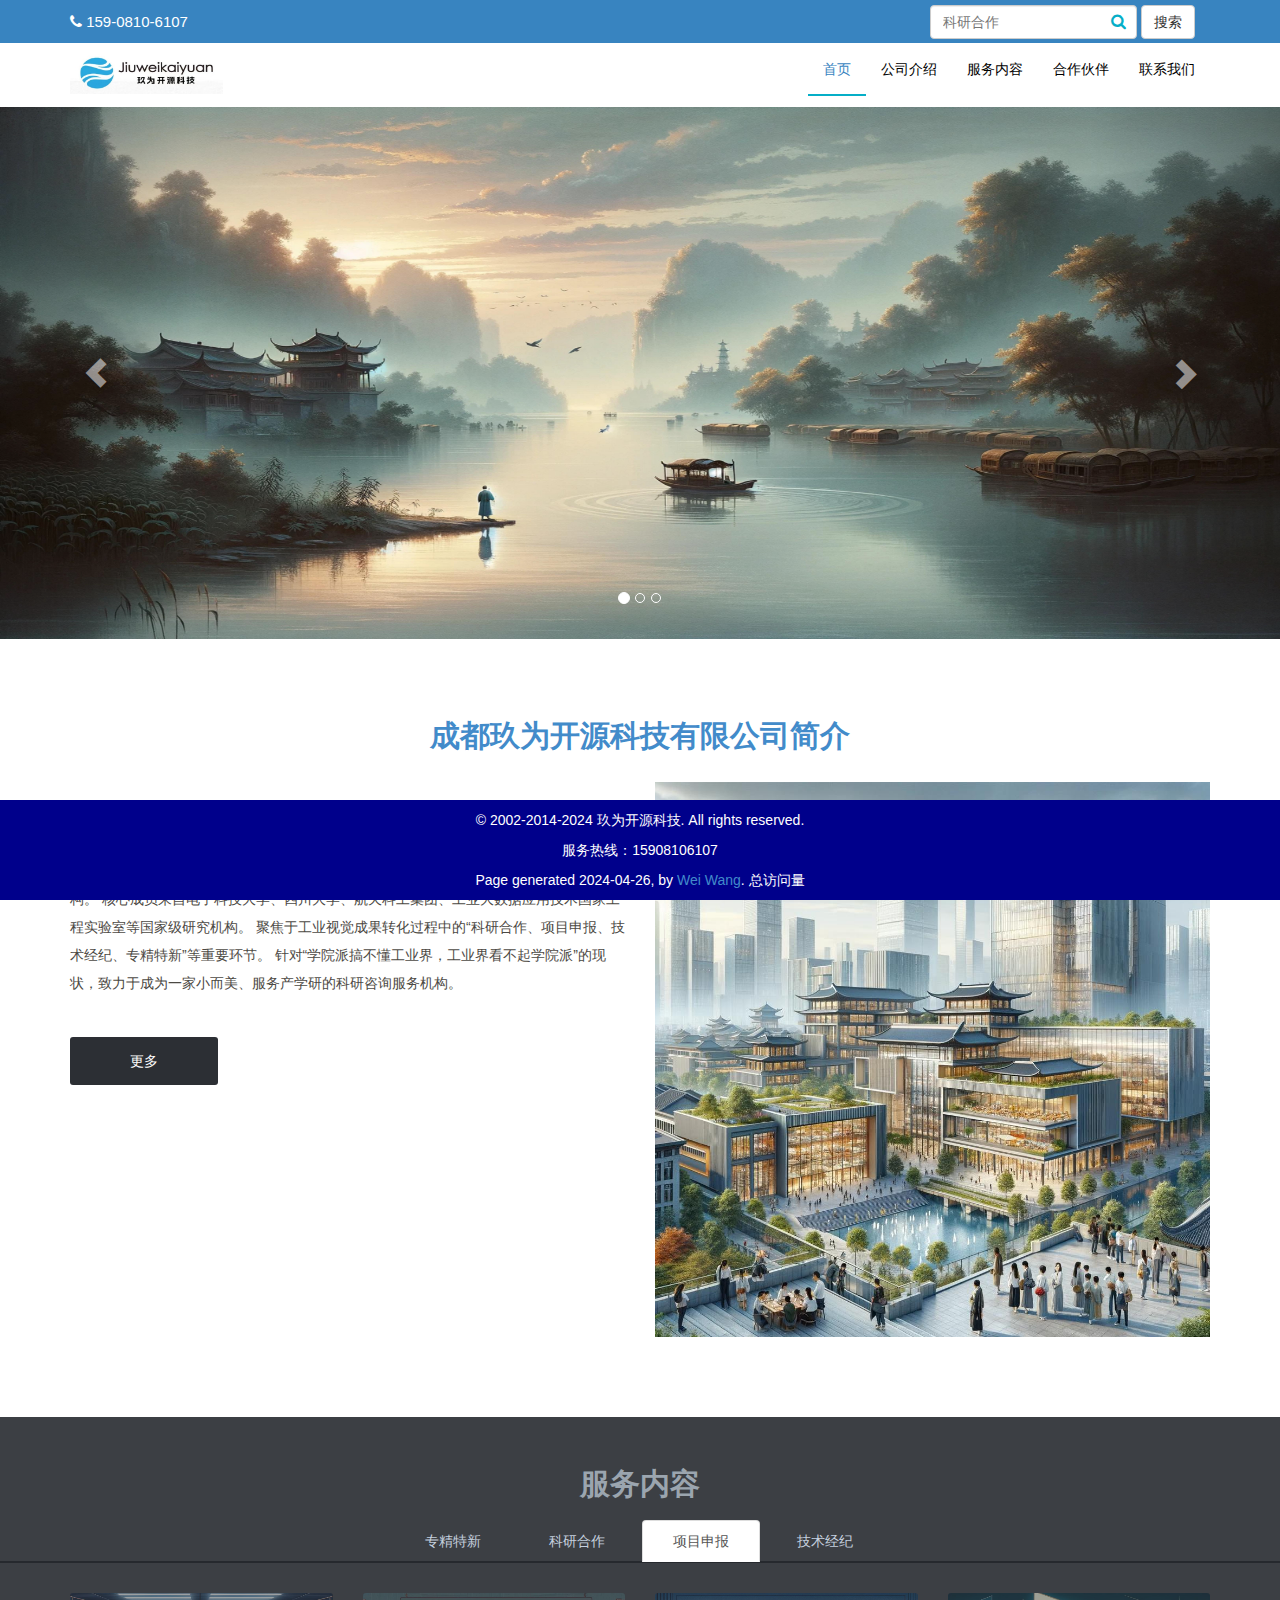
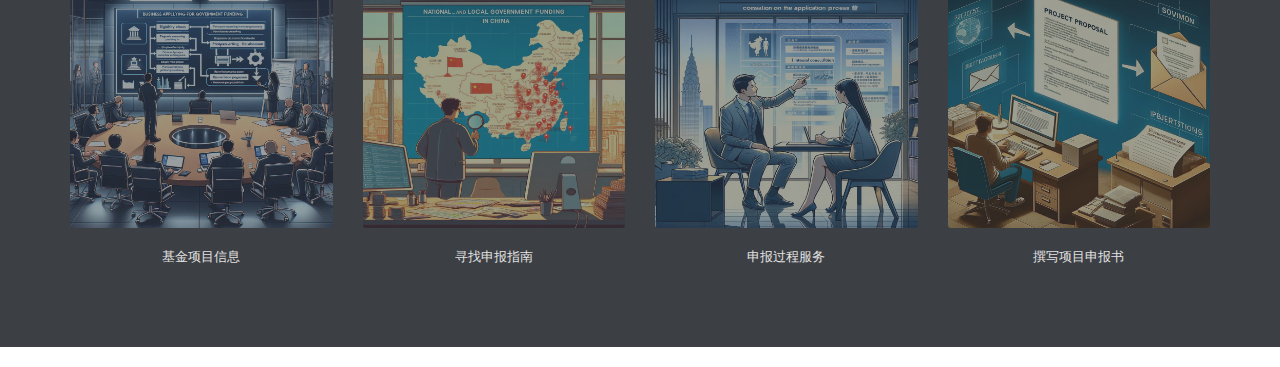
==== commit 1d31580d: "2002-2014-2024 玖为开源科技，科技比实业需要更长时间的积累。" ====
--- a/index.html
+++ b/index.html
@@ -273,7 +273,7 @@
 <br />
 
 <footer>
-    <p>&copy; 2014-2024 玖为开源科技. All rights reserved.</p>
+    <p>&copy; 2002-2014-2024 玖为开源科技. All rights reserved.</p>
         <p>服务热线：15908106107 </p>
     Page generated 2024-04-26, by <a href="https://cdwangwei.site/">Wei Wang</a>.
     <script async=async src="//finicounter.eu.org/finicounter.js"></script>
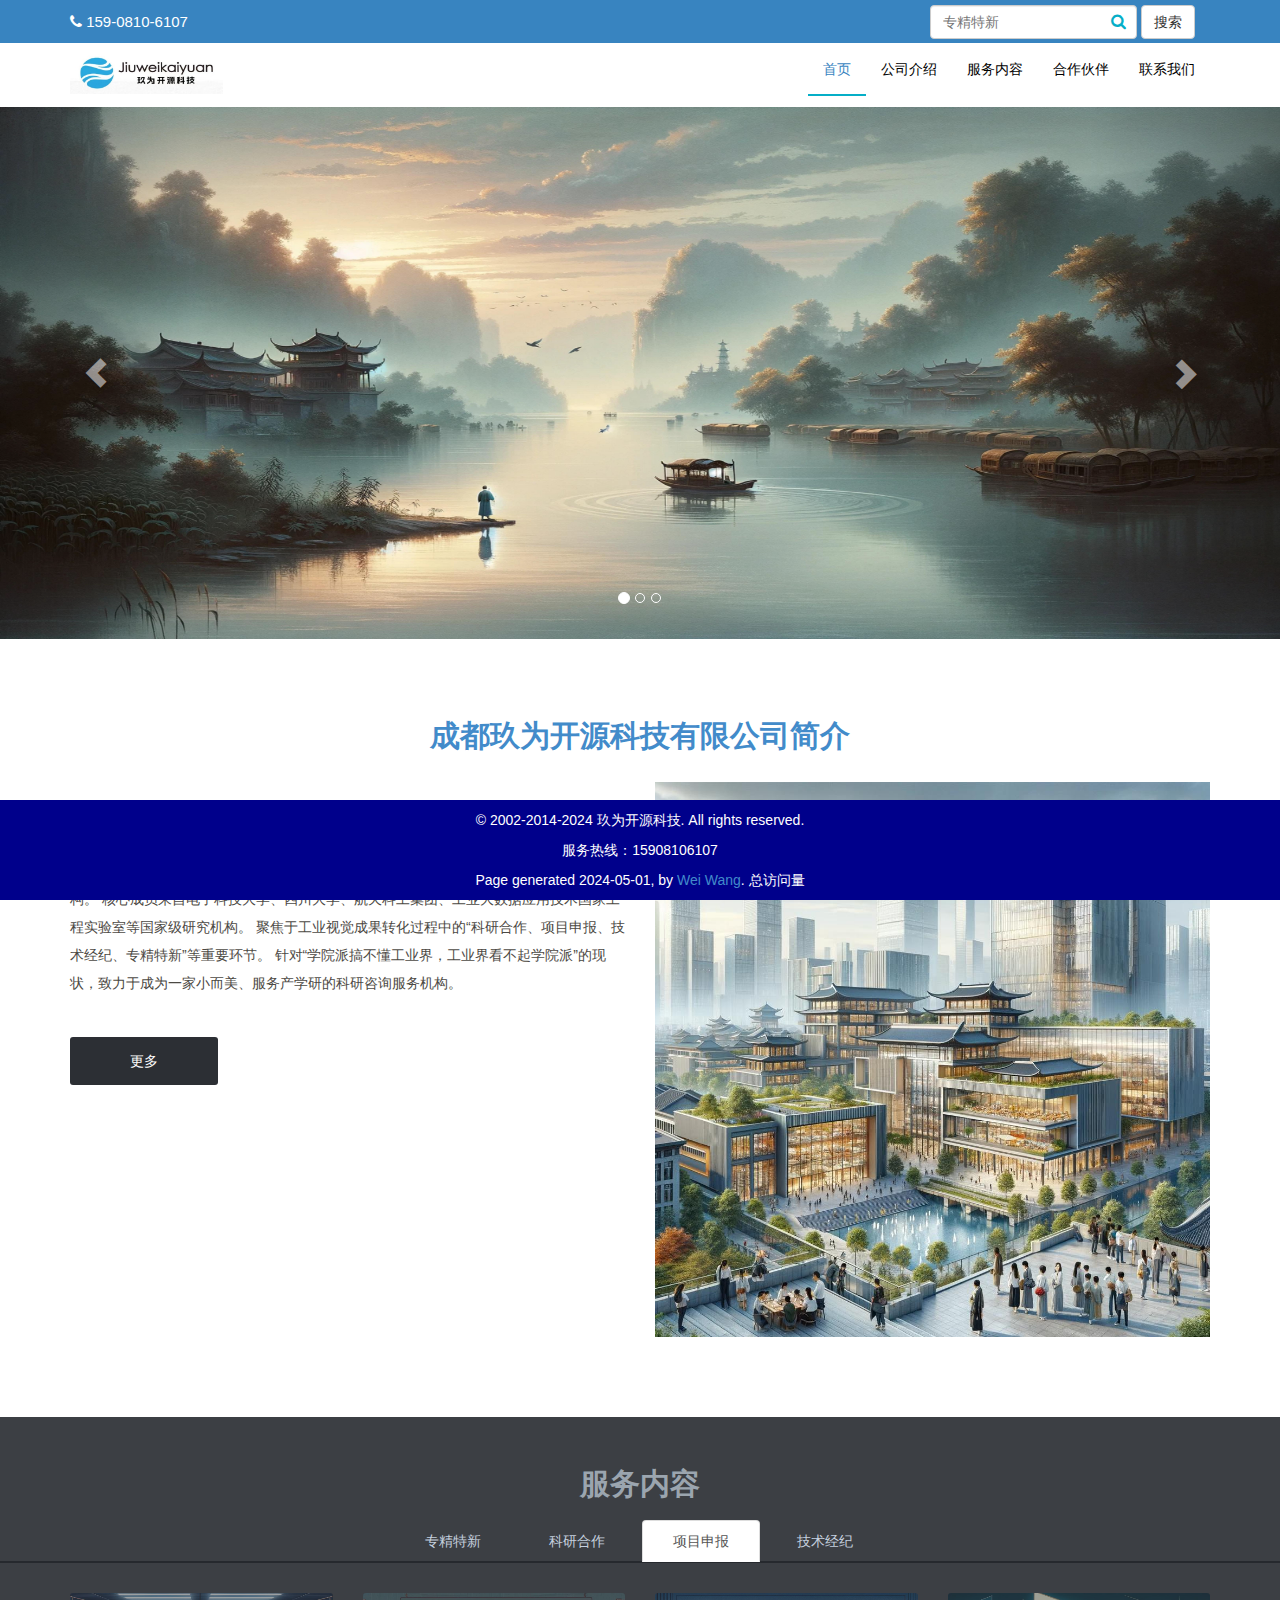
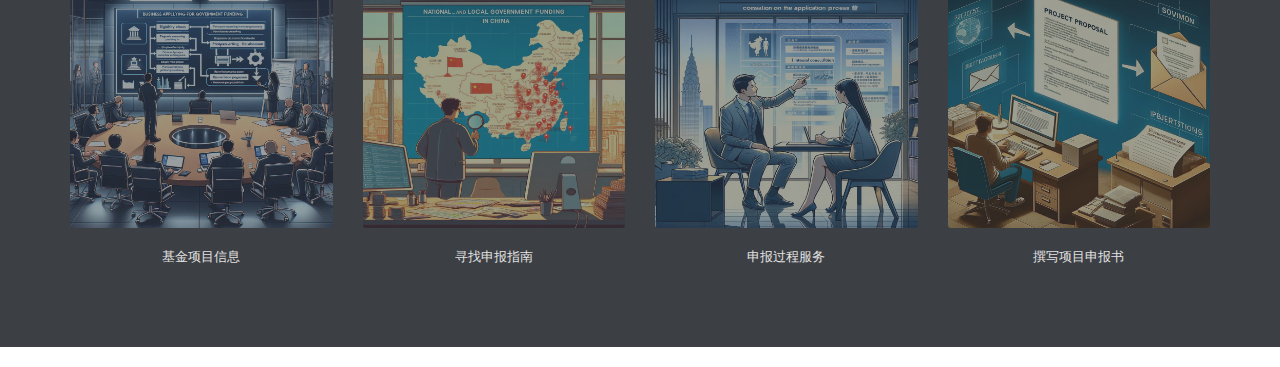
==== commit 79a9eeef: "更新搜索框" ====
--- a/index.html
+++ b/index.html
@@ -34,7 +34,7 @@
                 <div class="col-md-6 col-xs-12 col-sm-6 text-right">
                     <form class="navbar-form text-right" role="search">
                         <div class="form-group">
-                            <input type="text" class="form-control" placeholder="科研合作">
+                            <input type="text" class="form-control" placeholder="专精特新">
                             <i class="fa fa-search"></i>
                         </div>
                         <button type="submit" href="products.html" class="btn btn-default">搜索</button>
@@ -275,7 +275,7 @@
 <footer>
     <p>&copy; 2002-2014-2024 玖为开源科技. All rights reserved.</p>
         <p>服务热线：15908106107 </p>
-    Page generated 2024-04-26, by <a href="https://cdwangwei.site/">Wei Wang</a>.
+    Page generated 2024-05-01, by <a href="https://cdwangwei.site/">Wei Wang</a>.
     <script async=async src="//finicounter.eu.org/finicounter.js"></script>
 	总访问量<span id="finicount_views"></span>
 </footer>
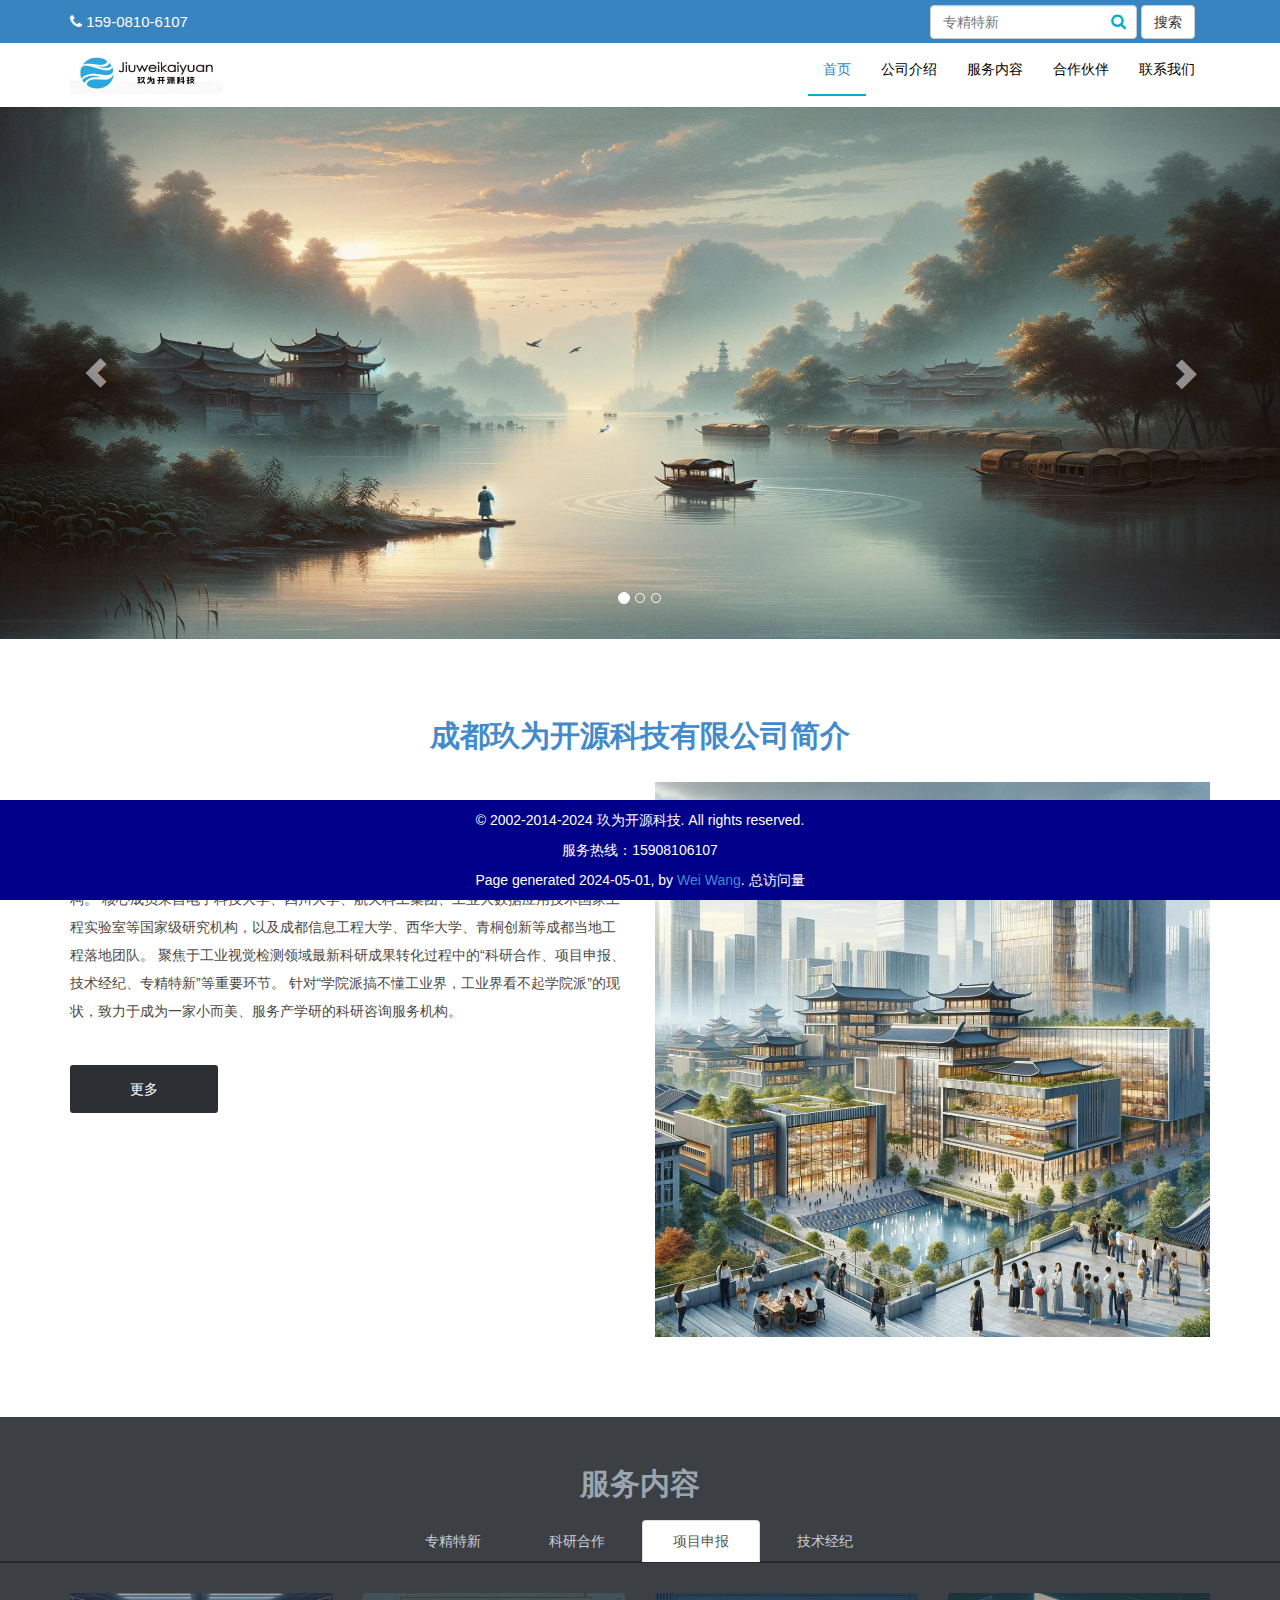
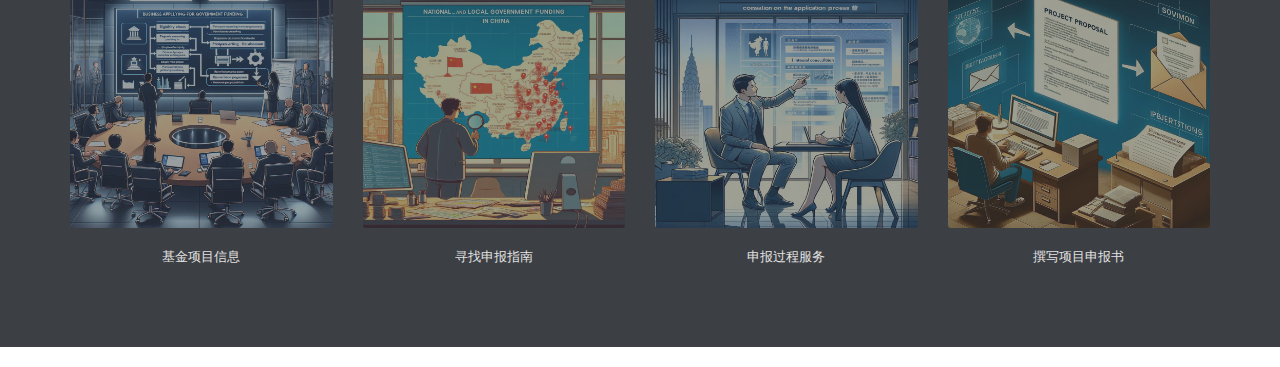
==== commit f1b2d93a: "优化公司简介" ====
--- a/index.html
+++ b/index.html
@@ -124,8 +124,8 @@
             <!--公司介绍-->
             <h6></h6>
             <p class="le"> “玖为开源科技”是一家以商业价值为导向的学院派和工业界融合发展的科技咨询服务机构。
-                核心成员来自电子科技大学、四川大学、航天科工集团、工业大数据应用技术国家工程实验室等国家级研究机构。
-                聚焦于工业视觉成果转化过程中的“科研合作、项目申报、技术经纪、专精特新”等重要环节。
+                核心成员来自电子科技大学、四川大学、航天科工集团、工业大数据应用技术国家工程实验室等国家级研究机构，以及成都信息工程大学、西华大学、青桐创新等成都当地工程落地团队。
+                聚焦于工业视觉检测领域最新科研成果转化过程中的“科研合作、项目申报、技术经纪、专精特新”等重要环节。
                 针对“学院派搞不懂工业界，工业界看不起学院派”的现状，致力于成为一家小而美、服务产学研的科研咨询服务机构。
             </p>
             
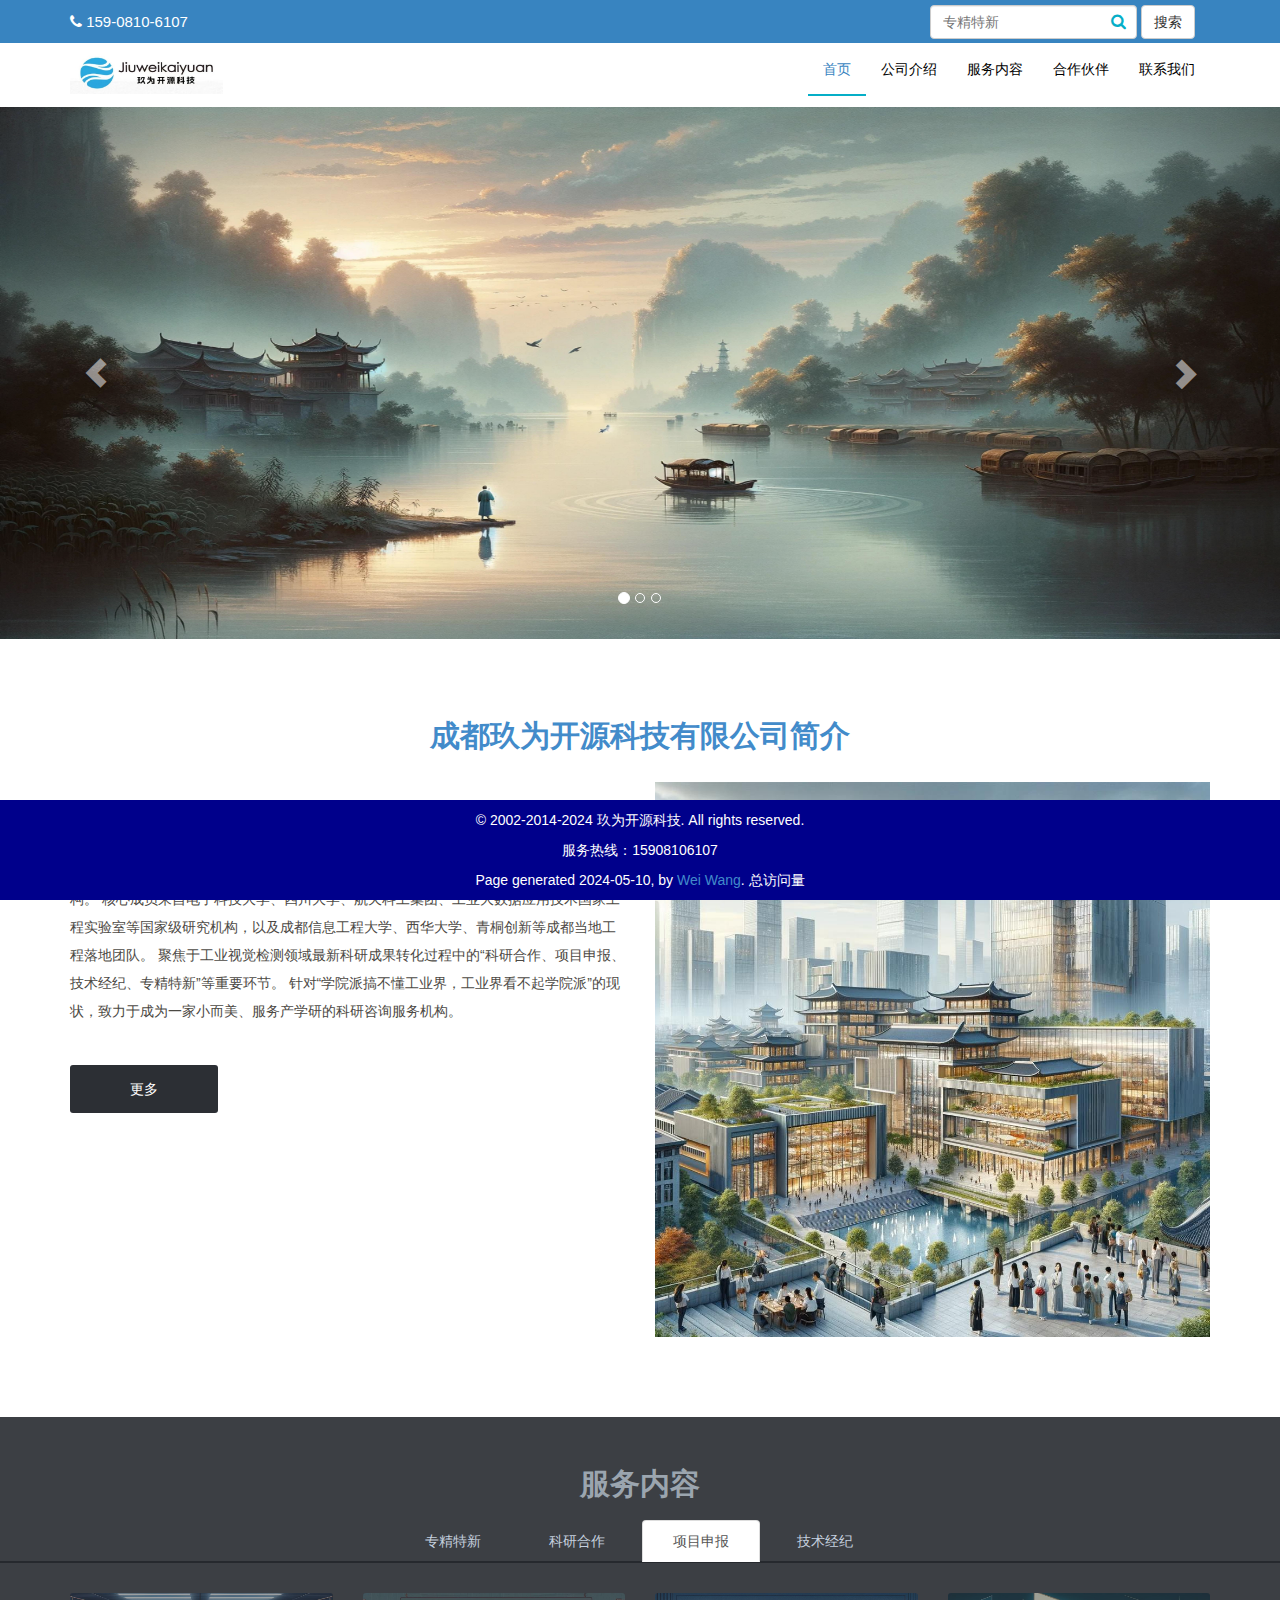
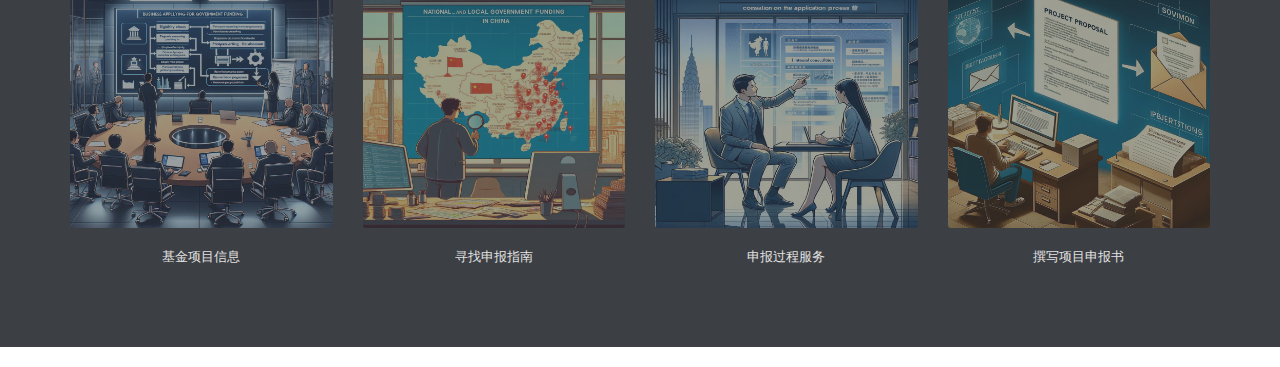
==== commit 4f26fa05: "修改时间" ====
--- a/index.html
+++ b/index.html
@@ -275,7 +275,7 @@
 <footer>
     <p>&copy; 2002-2014-2024 玖为开源科技. All rights reserved.</p>
         <p>服务热线：15908106107 </p>
-    Page generated 2024-05-01, by <a href="https://cdwangwei.site/">Wei Wang</a>.
+    Page generated 2024-05-10, by <a href="https://cdwangwei.site/">Wei Wang</a>.
     <script async=async src="//finicounter.eu.org/finicounter.js"></script>
 	总访问量<span id="finicount_views"></span>
 </footer>
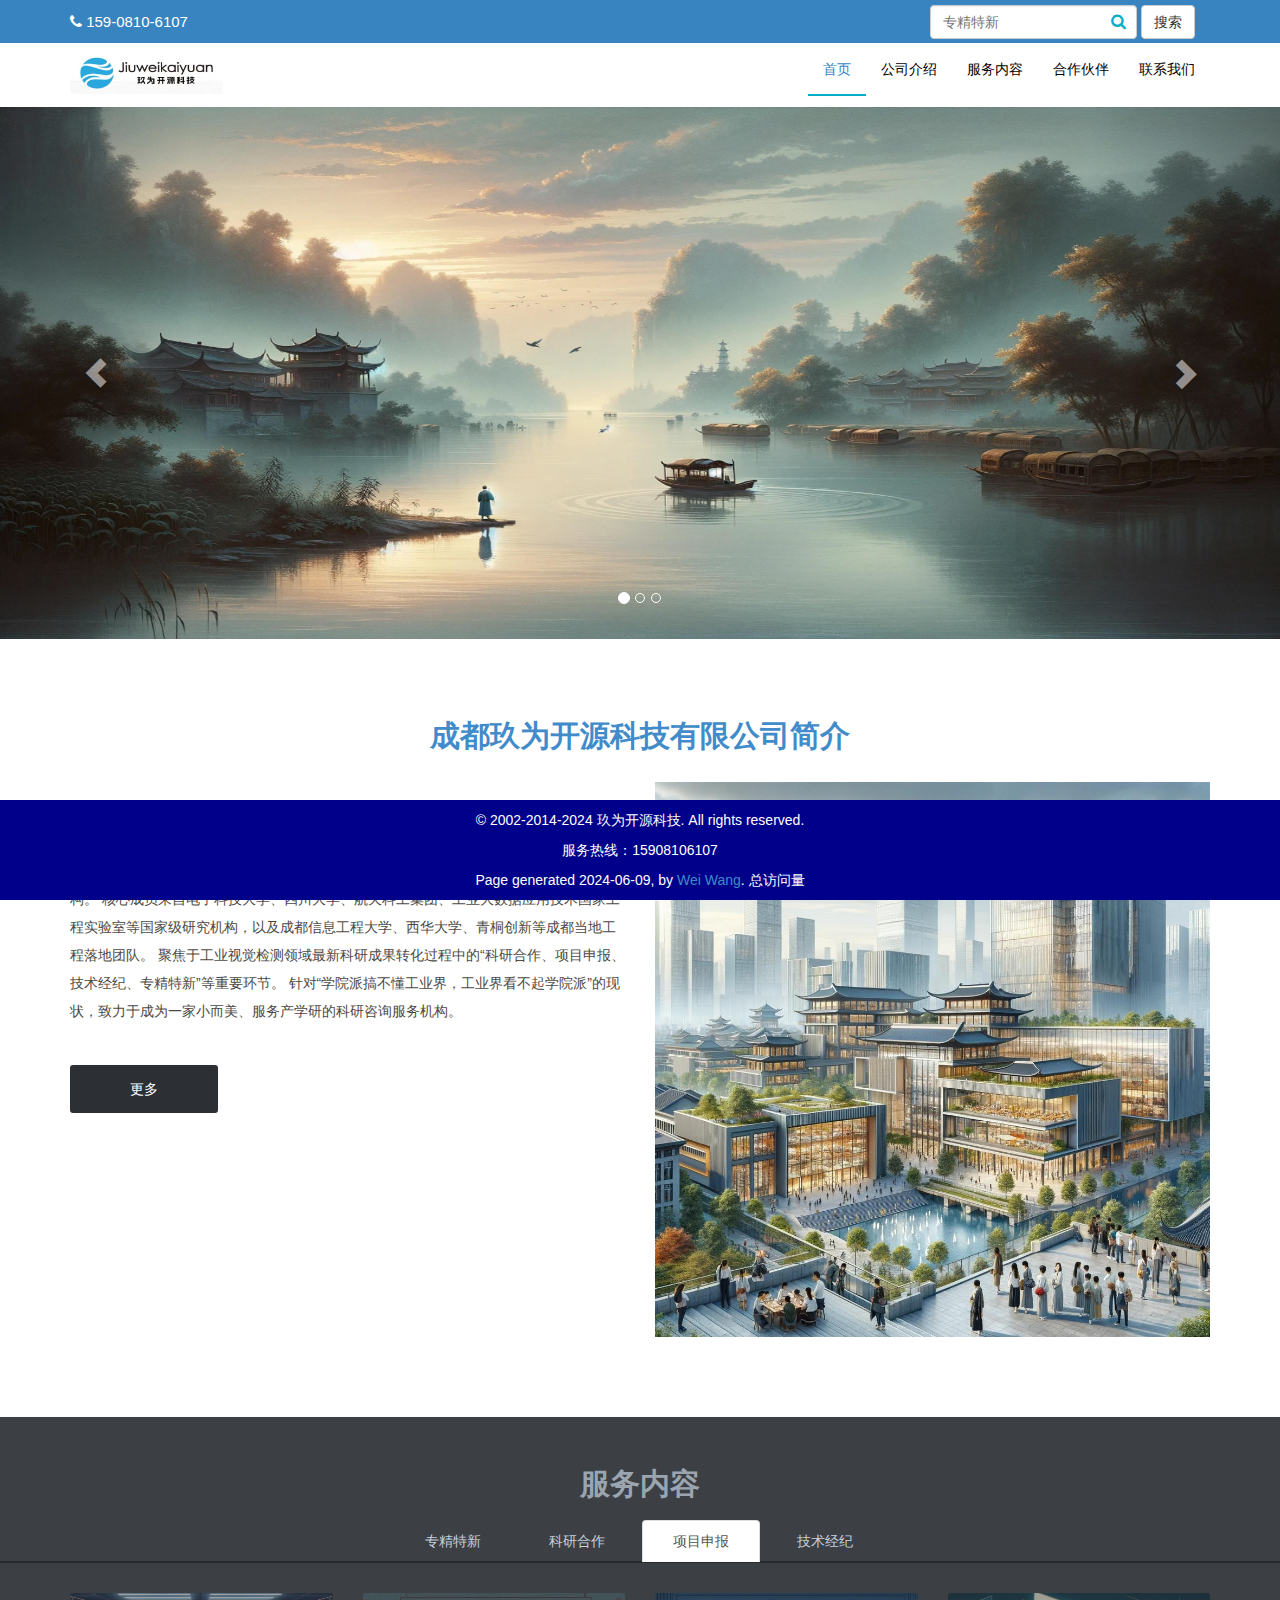
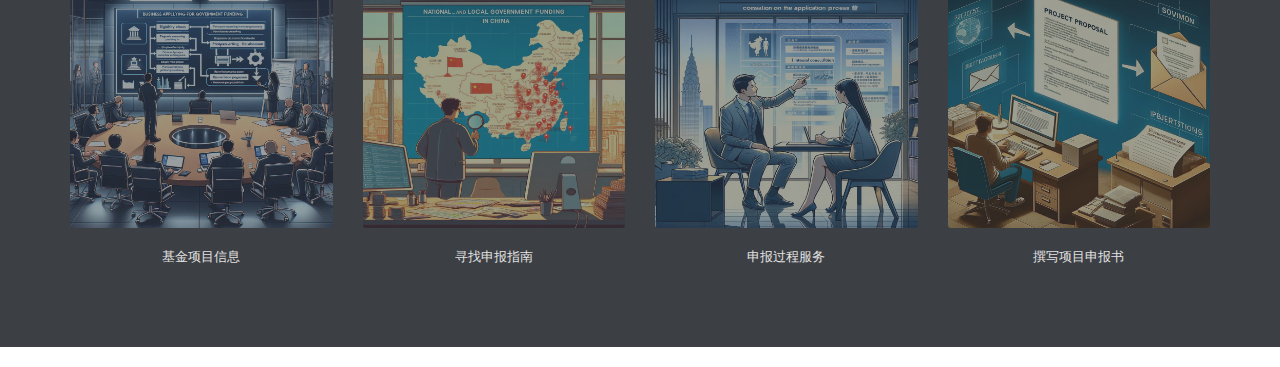
==== commit 3798d7e5: "2024-06-09" ====
--- a/index.html
+++ b/index.html
@@ -275,7 +275,7 @@
 <footer>
     <p>&copy; 2002-2014-2024 玖为开源科技. All rights reserved.</p>
         <p>服务热线：15908106107 </p>
-    Page generated 2024-05-10, by <a href="https://cdwangwei.site/">Wei Wang</a>.
+    Page generated 2024-06-09, by <a href="https://cdwangwei.site/">Wei Wang</a>.
     <script async=async src="//finicounter.eu.org/finicounter.js"></script>
 	总访问量<span id="finicount_views"></span>
 </footer>
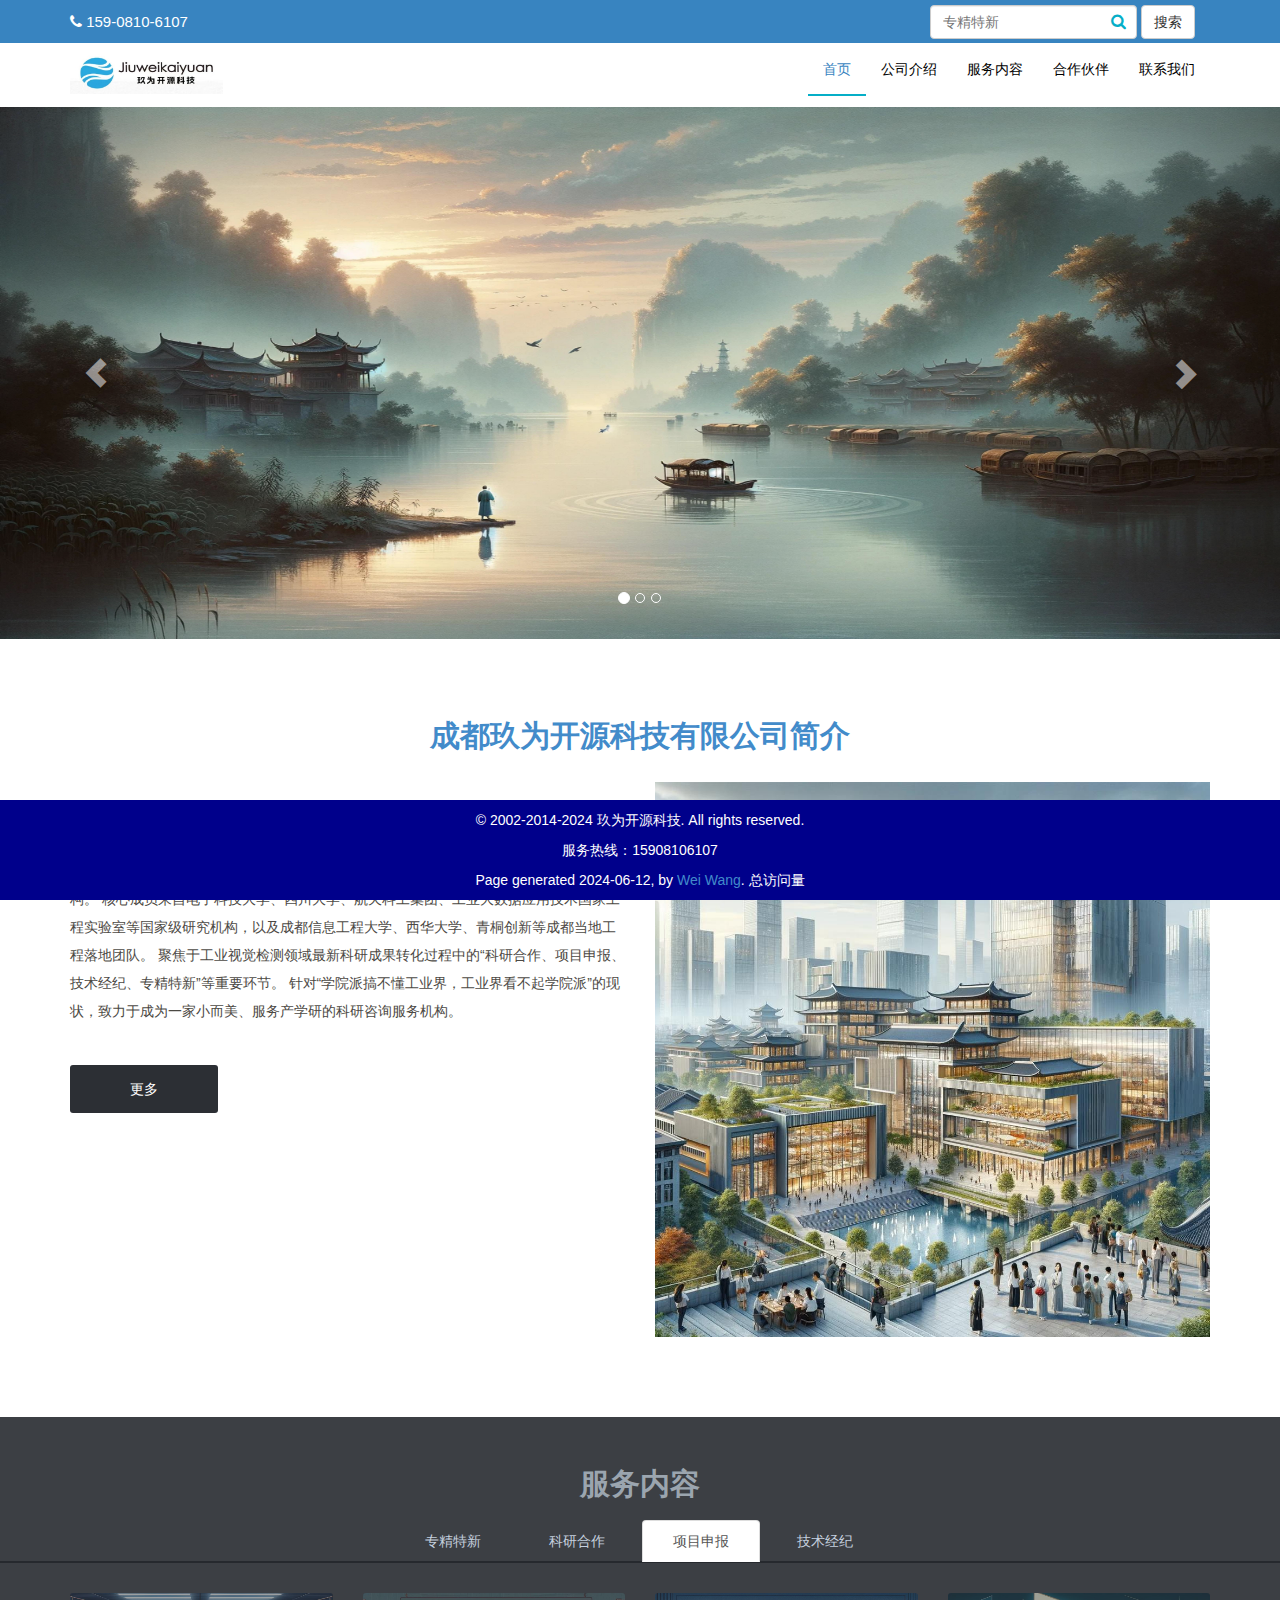
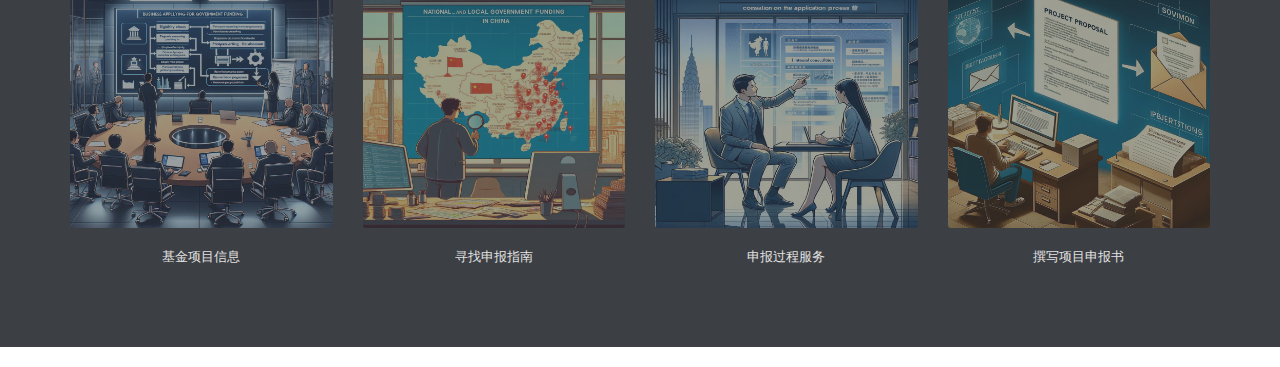
==== commit 9a229a3a: "0612" ====
--- a/index.html
+++ b/index.html
@@ -275,7 +275,7 @@
 <footer>
     <p>&copy; 2002-2014-2024 玖为开源科技. All rights reserved.</p>
         <p>服务热线：15908106107 </p>
-    Page generated 2024-06-09, by <a href="https://cdwangwei.site/">Wei Wang</a>.
+    Page generated 2024-06-12, by <a href="https://cdwangwei.site/">Wei Wang</a>.
     <script async=async src="//finicounter.eu.org/finicounter.js"></script>
 	总访问量<span id="finicount_views"></span>
 </footer>
